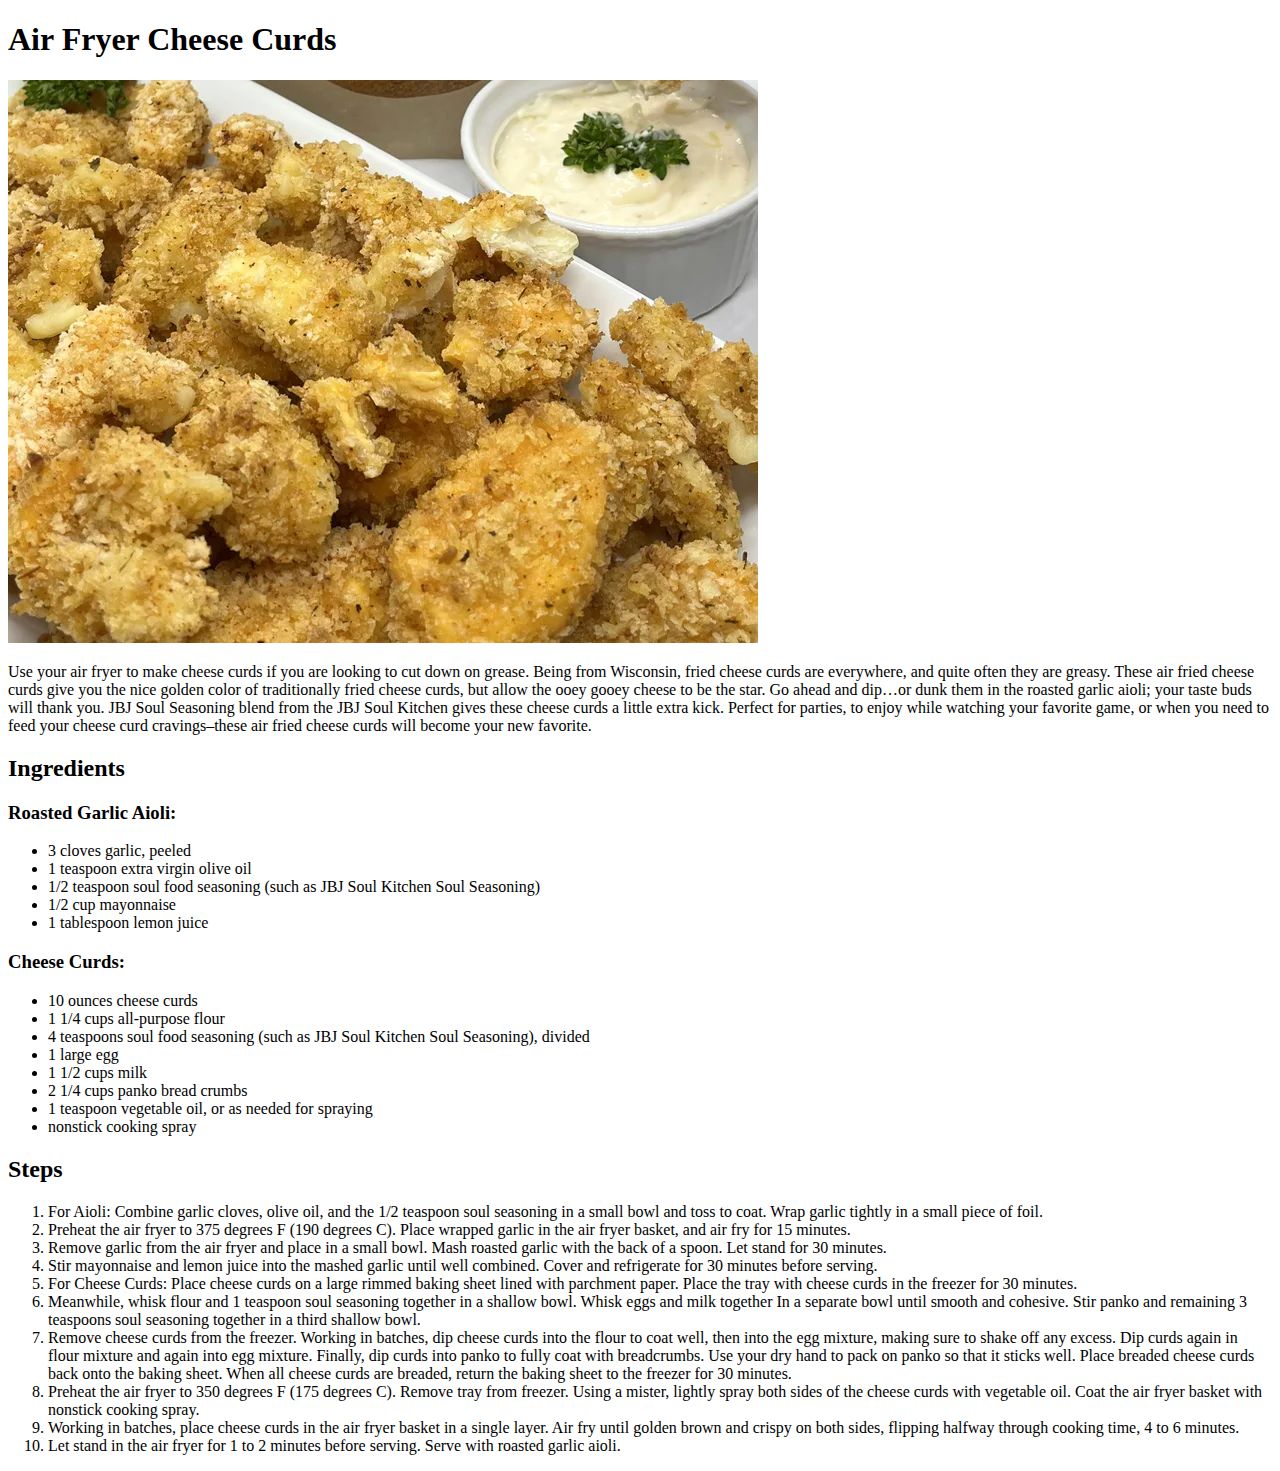
==== recipes/air-fryer-cheesecurds.html @ 6bb2a40e "added image cheesecurds.webp, added content to airfryercheesecurds web page" ====
<!DOCTYPE html>
<html lang="en">
  <head>
    <meta charset="UTF-8" />
    <meta http-equiv="X-UA-Compatible" content="IE=edge" />
    <meta name="viewport" content="width=device-width, initial-scale=1.0" />
    <title>Air Fryer Cheese Curds</title>
  </head>
  <body>
    <h1>Air Fryer Cheese Curds</h1>
    <img src="../images/cheesecurds.webp" />
    <p>
      Use your air fryer to make cheese curds if you are looking to cut down on
      grease. Being from Wisconsin, fried cheese curds are everywhere, and quite
      often they are greasy. These air fried cheese curds give you the nice
      golden color of traditionally fried cheese curds, but allow the ooey gooey
      cheese to be the star. Go ahead and dip…or dunk them in the roasted garlic
      aioli; your taste buds will thank you. JBJ Soul Seasoning blend from the
      JBJ Soul Kitchen gives these cheese curds a little extra kick. Perfect for
      parties, to enjoy while watching your favorite game, or when you need to
      feed your cheese curd cravings–these air fried cheese curds will become
      your new favorite.
    </p>
    <h2>Ingredients</h2>
    <h3>Roasted Garlic Aioli:</h3>
    <ul>
      <li>3 cloves garlic, peeled</li>
      <li>1 teaspoon extra virgin olive oil</li>
      <li>
        1/2 teaspoon soul food seasoning (such as JBJ Soul Kitchen Soul
        Seasoning)
      </li>
      <li>1/2 cup mayonnaise</li>
      <li>1 tablespoon lemon juice</li>
    </ul>
    <h3>Cheese Curds:</h3>
    <ul>
      <li>10 ounces cheese curds</li>
      <li>1 1/4 cups all-purpose flour</li>
      <li>
        4 teaspoons soul food seasoning (such as JBJ Soul Kitchen Soul
        Seasoning), divided
      </li>
      <li>1 large egg</li>
      <li>1 1/2 cups milk</li>
      <li>2 1/4 cups panko bread crumbs</li>
      <li>1 teaspoon vegetable oil, or as needed for spraying</li>
      <li>nonstick cooking spray</li>
    </ul>
    <h2>Steps</h2>
    <ol>
      <li>
        For Aioli: Combine garlic cloves, olive oil, and the 1/2 teaspoon soul
        seasoning in a small bowl and toss to coat. Wrap garlic tightly in a
        small piece of foil.
      </li>

      <li>
        Preheat the air fryer to 375 degrees F (190 degrees C). Place wrapped
        garlic in the air fryer basket, and air fry for 15 minutes.
      </li>

      <li>
        Remove garlic from the air fryer and place in a small bowl. Mash roasted
        garlic with the back of a spoon. Let stand for 30 minutes.
      </li>

      <li>
        Stir mayonnaise and lemon juice into the mashed garlic until well
        combined. Cover and refrigerate for 30 minutes before serving.
      </li>

      <li>
        For Cheese Curds: Place cheese curds on a large rimmed baking sheet
        lined with parchment paper. Place the tray with cheese curds in the
        freezer for 30 minutes.
      </li>

      <li>
        Meanwhile, whisk flour and 1 teaspoon soul seasoning together in a
        shallow bowl. Whisk eggs and milk together In a separate bowl until
        smooth and cohesive. Stir panko and remaining 3 teaspoons soul seasoning
        together in a third shallow bowl.
      </li>

      <li>
        Remove cheese curds from the freezer. Working in batches, dip cheese
        curds into the flour to coat well, then into the egg mixture, making
        sure to shake off any excess. Dip curds again in flour mixture and again
        into egg mixture. Finally, dip curds into panko to fully coat with
        breadcrumbs. Use your dry hand to pack on panko so that it sticks well.
        Place breaded cheese curds back onto the baking sheet. When all cheese
        curds are breaded, return the baking sheet to the freezer for 30
        minutes.
      </li>

      <li>
        Preheat the air fryer to 350 degrees F (175 degrees C). Remove tray from
        freezer. Using a mister, lightly spray both sides of the cheese curds
        with vegetable oil. Coat the air fryer basket with nonstick cooking
        spray.
      </li>

      <li>
        Working in batches, place cheese curds in the air fryer basket in a
        single layer. Air fry until golden brown and crispy on both sides,
        flipping halfway through cooking time, 4 to 6 minutes.
      </li>

      <li>
        Let stand in the air fryer for 1 to 2 minutes before serving. Serve with
        roasted garlic aioli.
      </li>
    </ol>
  </body>
</html>
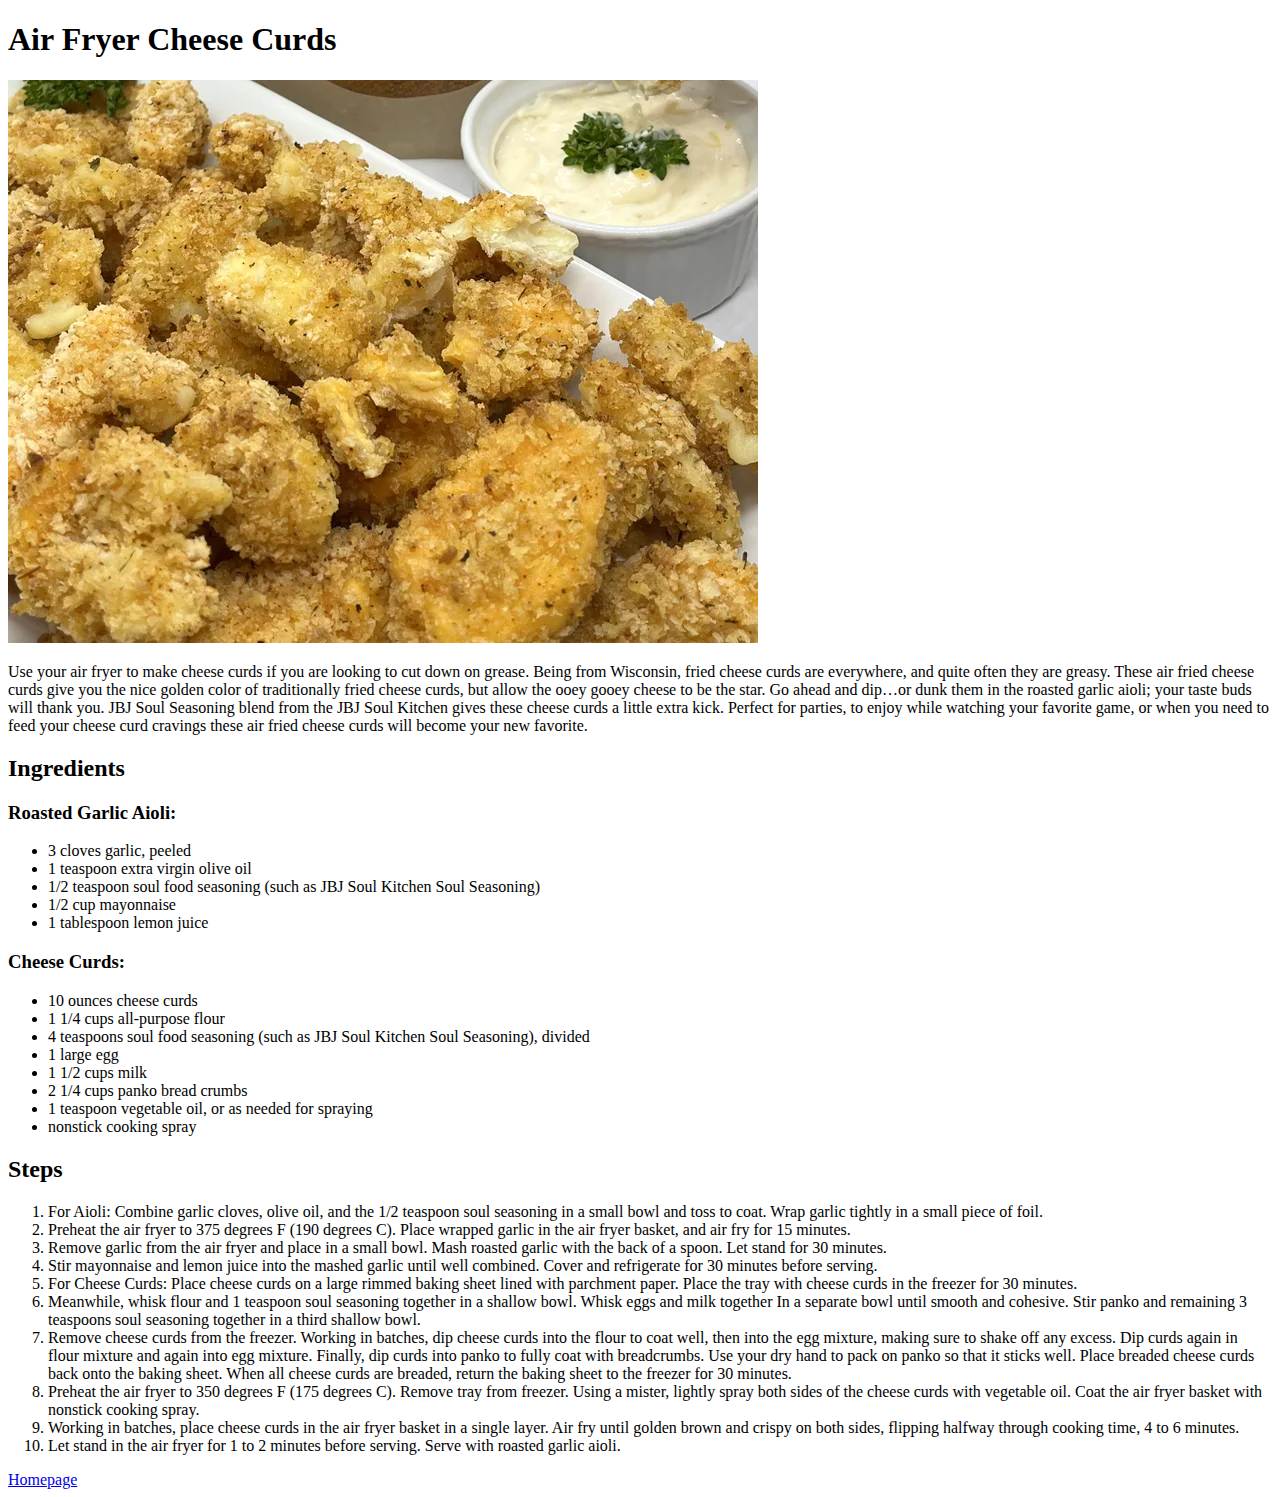
==== commit e9747d00: "simplified divs, lf diff colors" ====
--- a/recipes/air-fryer-cheesecurds.html
+++ b/recipes/air-fryer-cheesecurds.html
@@ -18,7 +18,7 @@
       aioli; your taste buds will thank you. JBJ Soul Seasoning blend from the
       JBJ Soul Kitchen gives these cheese curds a little extra kick. Perfect for
       parties, to enjoy while watching your favorite game, or when you need to
-      feed your cheese curd cravings–these air fried cheese curds will become
+      feed your cheese curd cravings these air fried cheese curds will become
       your new favorite.
     </p>
     <h2>Ingredients</h2>
@@ -112,5 +112,6 @@
         roasted garlic aioli.
       </li>
     </ol>
+    <a href="../index.html">Homepage</a>
   </body>
 </html>
